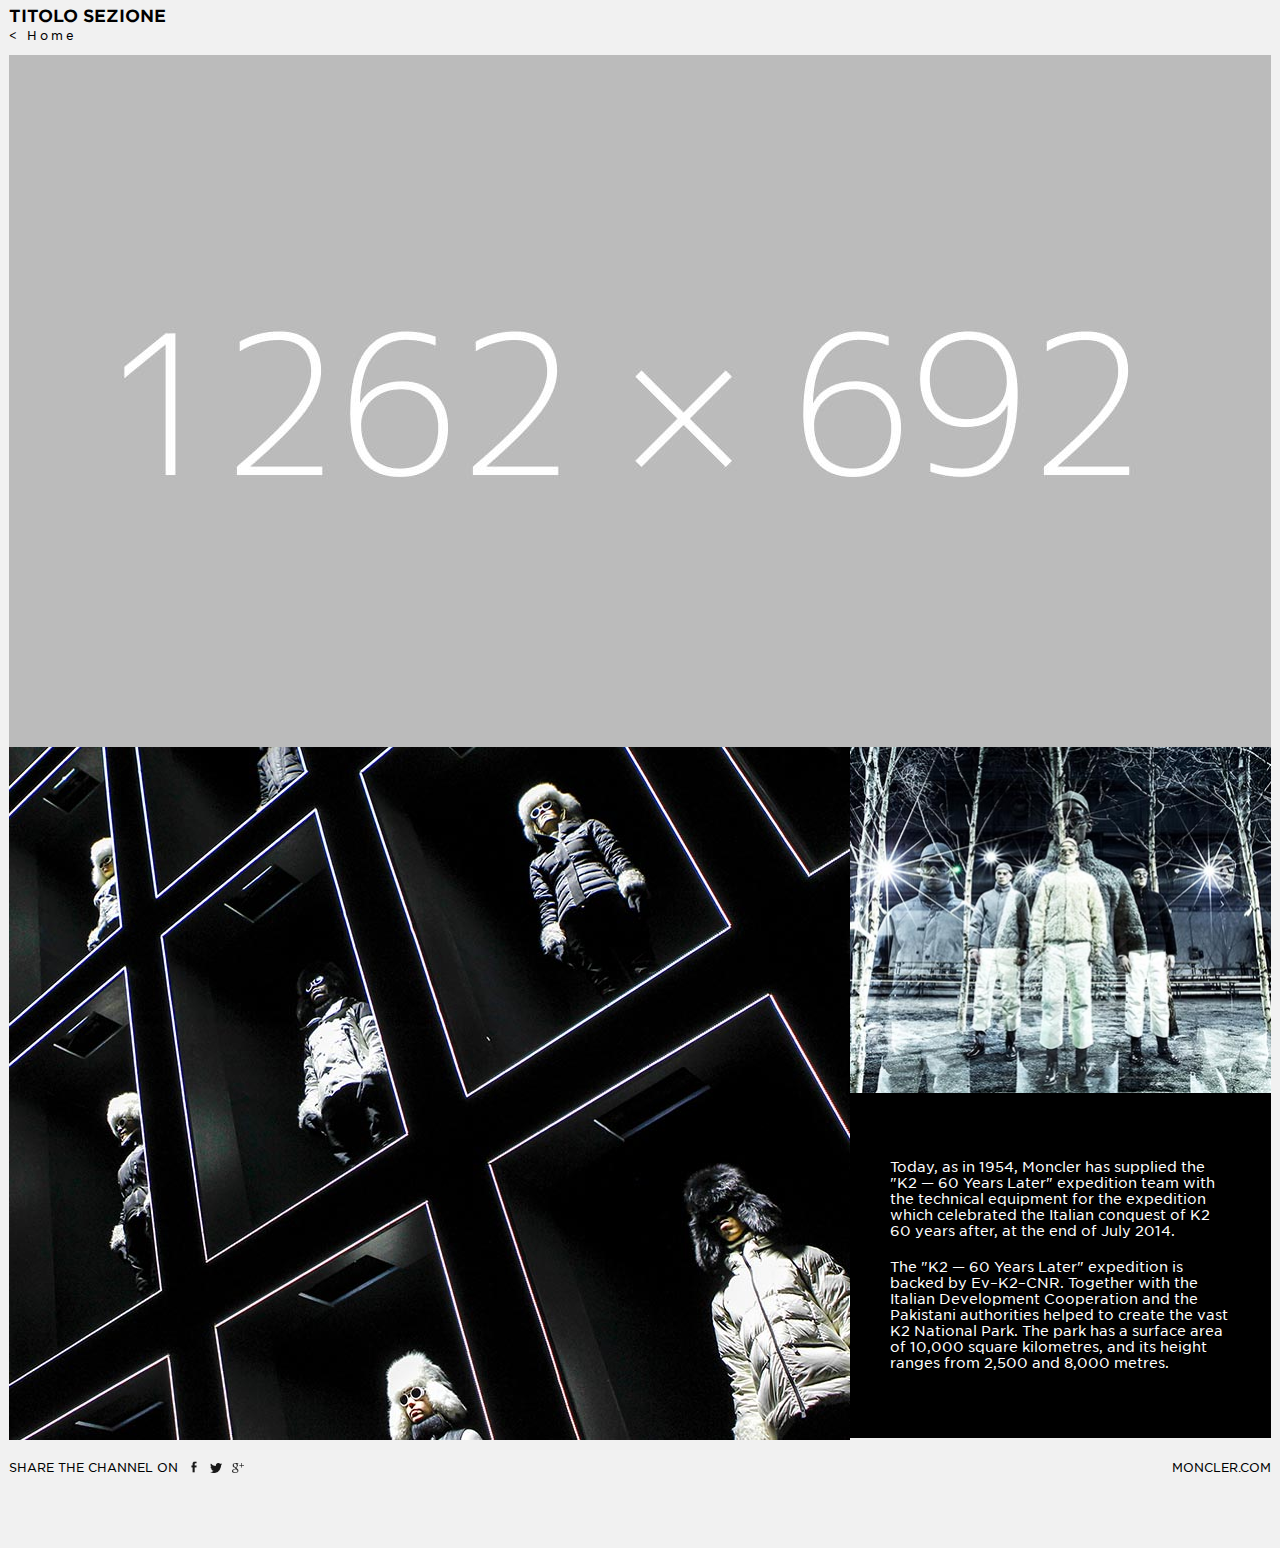
==== section1/index.html @ 12cee923 "near to finish..." ====
<html lang="en">
<head>
    <meta http-equiv="Content-Type" content="text/html; charset=utf-8" />
	
    <title>MC YT - Section 1</title>
		
    <!-- csss files -->
    <link rel="stylesheet" type="text/css" href="../css/gotham.css">
    <link rel="stylesheet" type="text/css" href="../css/general.css"/>
    <!-- javascript plugin files -->
    <script type="text/javascript" src="../js/plugins.js"></script>
    <!-- fallback for old IE -->
    <!--[if lt IE 9]>
        <script type="text/javascript" src="../js/respond.js"></script>
        <link rel="stylesheet" type="text/css" href="../css/oldIEfix.css"/>
    <![endif]-->
    
    <!-- include custom scripts -->
    <script type="text/javascript">var pageType="category"</script>
	<script type="text/javascript" src="../js/scripts.js"></script>
</head>
<body>
 
	<!-- page header -->
	<header role="banner" class="wrapper">
    	<h1>TITOLO SEZIONE</h1>
		<nav role="navigation">
			<a href="#">&lt; Home</a>
		</nav>
	</header>
    <!-- End page header -->
    
    <!-- page primary content -->
	<main role="main" class="wrapper">
    	<div class="mc_line">
        	<div class="mc_box mc_box_100 mc_box_single mc_videobox" data-videoid="NtgaOQZXb8I">
            	<div class="videoTarget"></div>
                <img class="mc_box_image videocover" src="../data/section1/line1_videocover.jpg">
                <div class="mc_overlay_layer">
                	<a class="mc_box_link" href="#linkToVideo1">
                        <div class="mc_overlay_wrapper">
                            <div class="mc_overlay_content">
                                <h1>Titolo</h1>
                                <h2>Sottotitolo</h2>
                            </div>
                        </div>
                    </a>
                </div>
            </div>
            <div class="clear"></div>
        </div>
        
    	<div class="mc_line">
        	<div class="mc_box mc_box_66 mc_box_single">
                <a class="mc_box_link" href="#">
                    <img class="mc_box_image" src="../data/hp/hp_line2_col2.jpg" />
                     <div class="mc_overlay_layer">
                        <div class="mc_overlay_wrapper">
                            <div class="mc_overlay_content">
                                <h1>Titolo</h1>
                                <h2>Sottotitolo</h2>
                            </div>
                        </div>
                    </div>
                </a>
            </div>
        	<div class="mc_box mc_box_33 mc_box_double">
            	<div class="mc_box mc_videobox" data-videoid="WqugSizBEGc">
            		<div class="videoTarget"></div>
                	<img class="mc_box_image videocover" src="../data/hp/hp_line2_col1_1.jpg" />
                    <div class="mc_overlay_layer">
                    	<a class="mc_box_link" href="#linkToVideo2">
                            <div class="mc_overlay_wrapper">
                                <div class="mc_overlay_content">
                                    <h1>Titolo</h1>
                                    <h2>Sottotitolo</h2>
                                </div>
                            </div>
                        </a>
                    </div>
                </div>
                <div class="mc_box mc_txt_box bg_black txt_white">
                	<img class="mc_box_blank_placeholder" src="../img/little_placeholder.png" />
                    <div class="mc_txt_layer">
                        <div class="mc_txt_wrapper">
                            <div class="mc_txt_content">
                               <p>Today, as in 1954, Moncler has supplied the "K2 — 60 Years Later" expedition team with the technical equipment for the expedition which celebrated the Italian conquest of K2 60 years after, at the end of July 2014.<br/></p>
                               <p class="txt_margin">The "K2 — 60 Years Later" expedition is backed by Ev–K2–CNR. Together with the Italian Development Cooperation and the Pakistani authorities helped to create the vast K2 National Park. The park has a surface area of 10,000 square kilometres, and its height ranges from 2,500 and 8,000 metres.</p>
                            </div>
                        </div>
                    </div>
				</div>
                <div class="clear"></div>
            </div>
            <div class="clear"></div>
        </div>
	</main>
    <!-- End page primary content -->

    <!-- page footer -->
	<footer role="contentinfo" class="wrapper">
        <div class="mc_brand_link"><a href="http://eng.moncler.com/" target="_blank">MONCLER.COM</a></div>
    	<div class="mc_share">
        	<div>SHARE THE CHANNEL ON</div>
            <div class="mc_social_wrapper">
                <span class="facebook"><a href="#" target="_blank"></a></span>
                <span class="twitter"><a href="#" target="_blank"></a></span>
                <span class="gplus"><a href="#" target="_blank"></a></span>
                <div class="clear"></div>
            </div>
            <div class="clear"></div>
        </div>
	</footer>
    <!-- End page footer -->
</body>
</html>
---- css/gotham.css ----
/*
	Copyright (C) 2011-2014 Hoefler & Co.
	This software is the property of Hoefler & Co. (H&Co).
	Your right to access and use this software is subject to the
	applicable License Agreement, or Terms of Service, that exists
	between you and H&Co. If no such agreement exists, you may not
	access or use this software for any purpose.
	This software may only be hosted at the locations specified in
	the applicable License Agreement or Terms of Service, and only
	for the purposes expressly set forth therein. You may not copy,
	modify, convert, create derivative works from or distribute this
	software in any way, or make it accessible to any third party,
	without first obtaining the written permission of H&Co.
	For more information, please visit us at http://typography.com.
	160684-75803-20141014
*/

@font-face{ font-family: "Gotham SSm A"; src: url([data-uri]); font-weight:400; font-style:normal; } @font-face{ font-family: "Gotham SSm A"; src: url([data-uri]); font-weight:400; font-style:italic; } @font-face{ font-family: "Gotham SSm A"; src: url([data-uri]); font-weight:700; font-style:normal; }
---- css/general.css ----
/* CSS Document */

/* CSS RESET */
/* html5doctor.com Reset v1.6.1 - http://cssreset.com */
html,body,div,span,object,iframe,h1,h2,h3,h4,h5,h6,p,blockquote,pre,abbr,address,cite,code,del,dfn,em,img,ins,kbd,q,samp,small,strong,sub,sup,var,b,i,dl,dt,dd,ol,ul,li,fieldset,form,label,legend,table,caption,tbody,tfoot,thead,tr,th,td,article,aside,canvas,details,figcaption,figure,footer,header,hgroup,menu,nav,section,summary,time,mark,audio,video{margin:0;padding:0;border:0;outline:0;font-size:100%;vertical-align:baseline;background:transparent}body{line-height:1}article,aside,details,figcaption,figure,footer,header,hgroup,menu,nav,section{display:block}nav ul{list-style:none}blockquote,q{quotes:none}blockquote:before,blockquote:after,q:before,q:after{content:none}a{margin:0;padding:0;font-size:100%;vertical-align:baseline;background:transparent}ins{background-color:#ff9;color:#000;text-decoration:none}mark{background-color:#ff9;color:#000;font-style:italic;font-weight:bold}del{text-decoration:line-through}abbr[title],dfn[title]{border-bottom:1px dotted;cursor:help}table{border-collapse:collapse;border-spacing:0}hr{display:block;height:1px;border:0;border-top:1px solid #ccc;margin:1em 0;padding:0}input,select{vertical-align:middle}
/* END CSS RESET */

/* IMPORT FONTS */
@font-face{font-family:'Swiss721BT-BoldCondensed';src:url('fonts/eot/style_10.eot');src:url('fonts/eot/style_10.eot?#iefix') format('embedded-opentype'),url('fonts/woff/style_10.woff') format('woff'),url('fonts/ttf/style_10.ttf') format('truetype'),url('fonts/svg/style_10.svg#Swiss721BT-BoldCondensed') format('svg')}
@font-face{font-family:'BauerBodoniBT-Roman';src:url('fonts/eot/style_659.eot');src:url('fonts/eot/style_659.eot?#iefix') format('embedded-opentype'),url('fonts/woff/style_659.woff') format('woff'),url('fonts/ttf/style_659.ttf') format('truetype'),url('fonts/svg/style_659.svg#BauerBodoniBT-Roman') format('svg')}
@font-face{font-family:'Montserrat-Regular';src:url('fonts/eot/Montserrat-Regular.eot');src:url('fonts/eot/Montserrat-Regular.eot?#iefix') format('embedded-opentype'),url('fonts/woff/Montserrat-Regular.woff') format('woff'),url('fonts/ttf/Montserrat-Regular.ttf') format('truetype'),url('fonts/svg/Montserrat-Regular.svg#Swiss721BT-BoldCondensed') format('svg')}
@font-face{font-family:'RobotoSlab-Regular';src:url('fonts/eot/RobotoSlab-Regular.eot');src:url('fonts/eot/RobotoSlab-Regular.eot?#iefix') format('embedded-opentype'),url('fonts/woff/RobotoSlab-Regular.woff') format('woff'),url('fonts/ttf/RobotoSlab-Regular.ttf') format('truetype'),url('fonts/svg/RobotoSlab-Regular.svg#BauerBodoniBT-Roman') format('svg')}
/* END IMPORT FONTS */


/* GLOBAL LAYOUT */
html,
body{
	background-color:#F1F1F1;
	font-size:100%;
	border:0;
	margin:0;
	font-family: Helvetica,Arial,sans-serif;
	color:#000;
}
a,a:hover{text-decoration:none;color:#000;}
img{
	max-width:100%;
	border:0;
}
.wrapper{
	max-width:1262px;
	margin:0 auto;
}
.clear{clear:both;}
.mc_line {
	display:block;
	width:100%;
	position:relative;
	overflow:hidden;
}
.mc_box{
	width:100%;
	position:relative;
	overflow:hidden;
	float:left;
}
.mc_box.mc_box_100{width:100%;}
.mc_box.mc_box_75{width:75%;}
.mc_box.mc_box_66{width:66.6666%;}
.mc_box.mc_box_50{width:50%;}
.mc_box.mc_box_33{width:33.3333%;}
.mc_box.mc_box_25{width:25%;}


.mc_box.mc_box_single{}
.mc_box.mc_box_double{}

img.mc_box_image{width:100%;}

.mc_overlay_layer{
	height:100%;
	width:100%;
	position:absolute;
	top:0;
	left:0;
	z-index:9001;
	background:url('../img/000000_55.png');
	-ms-filter:"progid:DXImageTransform.Microsoft.Alpha(Opacity=0)";
	filter:alpha(opacity=0);
	-moz-opacity:0;
	-khtml-opacity:0;
	opacity:0;
	-webkit-transition:opacity 0.5s ease-in;
	-webkit-backface-visibility:hidden;
	-moz-transition:opacity 0.5s ease-in;
	-o-transition:opacity 0.5s ease-in;
	transition:opacity 0.5s ease-in;
}
.mc_box a:hover .mc_overlay_layer,
.mc_box.mc_videobox:hover .mc_overlay_layer{
	-ms-filter:"progid:DXImageTransform.Microsoft.Alpha(Opacity=100)";
	filter:alpha(opacity=100);
	-moz-opacity:1;
	-khtml-opacity:1;
	opacity:1;
}
.mc_overlay_wrapper{
	display:table;
	width:100%;
	height:100%;
}
.mc_overlay_content{
	display:table-cell;
	vertical-align:middle;
	text-align:center;
	text-transform:uppercase;
}
.mc_overlay_content h1{
	font-family:'BauerBodoniBT-Roman';
	font-size:45px;
	line-height:45px;
	letter-spacing:3px;
	font-weight:normal;
	color:#ffffff;
	margin-bottom:5px;
}
.mc_overlay_content h2{
	font-family:'Gotham SSm A','Gotham SSm B';
	font-size:30px;
	line-height:30px;
	font-weight:normal;
	color:#ff0000;
}
.mc_box.mc_box_33 .mc_overlay_content h1{
	font-size:40px;
	line-height:40px;
}
.mc_box.mc_box_33 .mc_overlay_content h2{
	font-size:25px;
	line-height:25px;
}
.bg_black{background-color:#000;}
.txt_white{color:#FFFFFF;}
.mc_box_blank_placeholder{
	position:relative;
	z-index:1;
}
.mc_txt_box .mc_txt_layer{
	font-family:'Gotham SSm A','Gotham SSm B';
	font-size:14px;
	line-height:16px;
	position:absolute;
	top:0;
	left:0;
	width:100%;
	height:100%;
	z-index:5;
}
.mc_txt_box .mc_txt_wrapper{
	display:table;
	width:100%;
	height:100%;
}
.mc_txt_box .mc_txt_content{
	display:table-cell;
	text-align:left;
	vertical-align:middle;
	padding:0 40px;
}
.mc_txt_box .mc_txt_content .txt_margin{
	margin-top:20px;
}
/* END GLOBAL LAYOUT */


/* HEADER LAYOUT */
header {
	height:55px;
	font-family:'Gotham SSm A','Gotham SSm B';
	font-size:12px;
	line-height:13px;
}
header h1{
	font-size:17px;
	font-weight:bold;
	line-height:17px;
	text-align:left;
	padding: 8px 0 0 0;
}
header nav a{
	display:block;
	text-align:left;
	font-size:12px;
	line-height:12px;
	margin-top:5px;
	letter-spacing:3px;
}
/* END HEADER LAYOUT */



/* FOOTER LAYOUT */
footer{
	height:55px;
	font-family:'Gotham SSm A','Gotham SSm B';
	font-size:12px;
	line-height:13px;
}
footer .mc_brand_link{
	float:right;
	height:12px;
	padding:21px 0;
}
footer .mc_share div{
	float:left;
	height:12px;
	padding:21px 0;
}
footer .mc_social_wrapper{
	margin-left:10px;
}
footer .mc_social_wrapper span {
	-ms-filter:"progid:DXImageTransform.Microsoft.Alpha(Opacity=90)";
	filter:alpha(opacity=90);
	-moz-opacity:0.9;
	-khtml-opacity:0.9;
	opacity:0.9;
}
footer .mc_social_wrapper span.twitter {margin:0 10px;}
/* END FOOTER LAYOUT */



/* SOCIAL */
.mc_social_wrapper span{
	display:block;
	float:left;
}
.mc_social_wrapper span a {
	height: 12px;
    width: 12px;
	display:block;
	background-size:contain;
	background-position:bottom center;
	background-repeat:no-repeat;
}
span.facebook a{background-image: url("../img/social/b_facebook.png");}
span.twitter a{background-image: url("../img/social/b_twitter.png");}
span.pinterest a{background-image: url("../img/social/b_pinterest.png");}
span.instagram a{background-image: url("../img/social/b_instagram.png");}
span.youtube a{background-image: url("../img/social/b_youtube.png");}
span.gplus a{background-image: url("../img/social/b_gplus.png");}
/* END SOCIAL */


/* VIDEOPLAYERS LAYOUT */
.mc_videobox .videocover {
	position:relative;
	z-index:200;
}
.mc_videobox iframe {
	position:absolute;
	top:0;
	left:0;
	width:100%;
	height:100%;
	z-index:100;
}
.mc_videobox .mc_overlay_layer{
	background:url('../img/000000_25.png');
	-ms-filter:"progid:DXImageTransform.Microsoft.Alpha(Opacity=0)";
	filter:alpha(opacity=0);
	-moz-opacity:0;
	-khtml-opacity:0;
	opacity:0;
	-webkit-transition:opacity 0.5s ease-in;
	-webkit-backface-visibility:hidden;
	-moz-transition:opacity 0.5s ease-in;
	-o-transition:opacity 0.5s ease-in;
	transition:opacity 0.5s ease-in;
}
.mc_box a:hover .mc_overlay_layer,
.mc_box.mc_videobox:hover .mc_overlay_layer{
	-ms-filter:"progid:DXImageTransform.Microsoft.Alpha(Opacity=100)";
	filter:alpha(opacity=100);
	-moz-opacity:1;
	-khtml-opacity:1;
	opacity:1;
}

#mc_singleVideo.mc_videobox iframe {
	position:relative;
	top:inherit;
	left:inherit;
}
#videoInfoTarget{
	padding:10px 0 0 0;
	font-family:'Gotham SSm A','Gotham SSm B';
	font-size:14px;
	line-height:14px;
}
#videoInfoTarget #videoTitleTarget{
	text-transform:uppercase;
	font-weight:bold;
}
#videoInfoTarget #videoDescTarget p {margin-top:20px;}
#videoInfoTarget .mc_social_wrapper{float:right;}
#videoInfoTarget .mc_social_wrapper span.facebook {margin:0 0 0 10px;}
#videoInfoTarget .mc_social_wrapper span.twitter {margin:0 10px;}
/* VIDEOPLAYERS LAYOUT */

/*********************************
M E D I A   Q U E R Y 
***********************************/
@media (max-width:1056px){
	.wrapper{
		max-width:1056px;
	}
}
@media (max-width:850px){
	.wrapper{
		max-width:850px;
	}
}
/*********************************
M E D I A   Q U E R Y 
***********************************/
---- css/oldIEfix.css ----
<!DOCTYPE html PUBLIC "-//W3C//DTD XHTML 1.0 Transitional//EN" "http://www.w3.org/TR/xhtml1/DTD/xhtml1-transitional.dtd">
<html xmlns="http://www.w3.org/1999/xhtml">
<head>
<meta http-equiv="Content-Type" content="text/html; charset=utf-8" />
<title>Untitled Document</title>
</head>

<body>
</body>
</html>
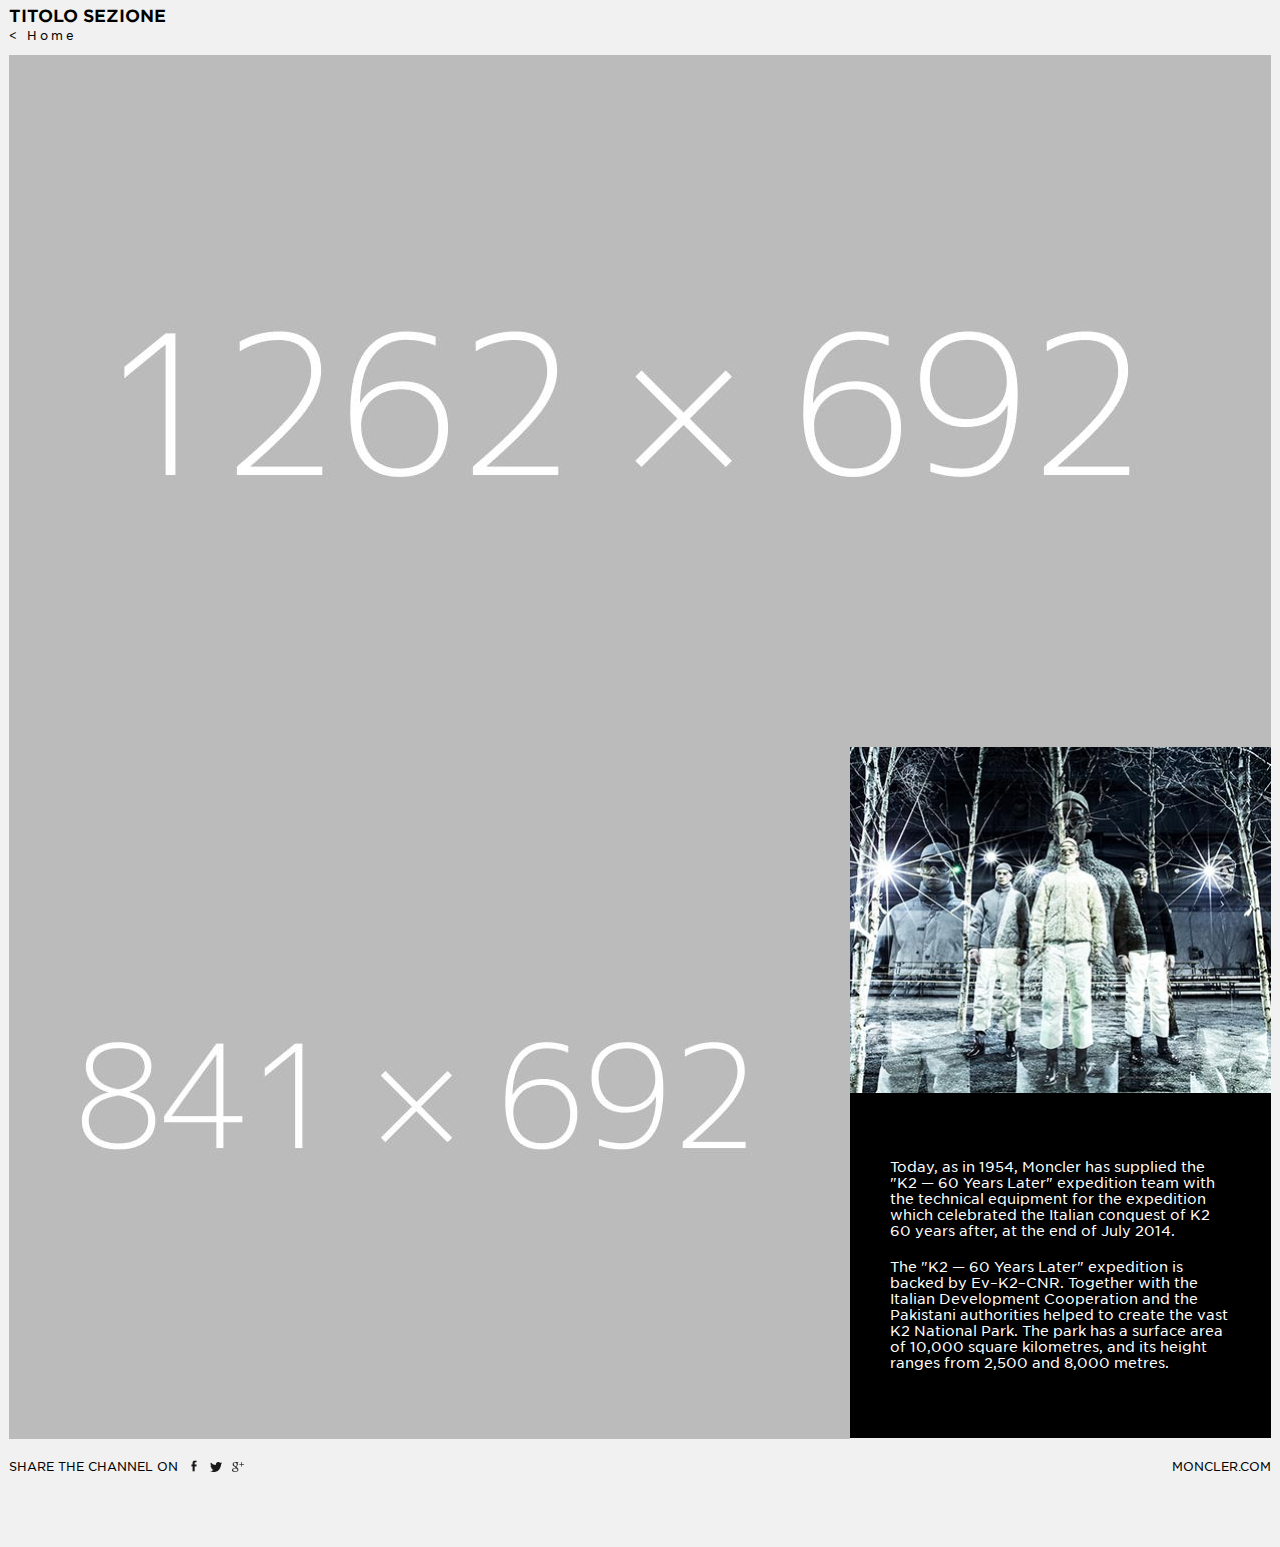
==== commit 65551b3b: "Some fix" ====
--- a/section1/index.html
+++ b/section1/index.html
@@ -25,7 +25,7 @@
 	<header role="banner" class="wrapper">
     	<h1>TITOLO SEZIONE</h1>
 		<nav role="navigation">
-			<a href="#">&lt; Home</a>
+			<a href="../">&lt; Home</a>
 		</nav>
 	</header>
     <!-- End page header -->
@@ -37,7 +37,7 @@
             	<div class="videoTarget"></div>
                 <img class="mc_box_image videocover" src="../data/section1/line1_videocover.jpg">
                 <div class="mc_overlay_layer">
-                	<a class="mc_box_link" href="#linkToVideo1">
+                	<a class="mc_box_link" href="video1">
                         <div class="mc_overlay_wrapper">
                             <div class="mc_overlay_content">
                                 <h1>Titolo</h1>
@@ -103,9 +103,9 @@
     	<div class="mc_share">
         	<div>SHARE THE CHANNEL ON</div>
             <div class="mc_social_wrapper">
-                <span class="facebook"><a href="#" target="_blank"></a></span>
-                <span class="twitter"><a href="#" target="_blank"></a></span>
-                <span class="gplus"><a href="#" target="_blank"></a></span>
+                <span class="facebook"><a href="http://www.facebook.com/sharer.php?u={can_easy_replace_with_final_gadget_url}" target="_blank"></a></span>
+                <span class="twitter"><a href="https://twitter.com/intent/tweet?url={can_easy_replace_with_final_gadget_url}&amp;text=[Title]&amp;via=moncler" target="_blank"></a></span>
+                <span class="gplus"><a href="https://plus.google.com/share?url={can_easy_replace_with_final_gadget_url}" target="_blank"></a></span>
                 <div class="clear"></div>
             </div>
             <div class="clear"></div>
--- a/css/general.css
+++ b/css/general.css
@@ -57,7 +57,7 @@
 .mc_box.mc_box_double{}
 
 img.mc_box_image{width:100%;}
-
+.mc_box_link{display:block;}
 .mc_overlay_layer{
 	height:100%;
 	width:100%;
@@ -293,16 +293,17 @@
 /*********************************
 M E D I A   Q U E R Y 
 ***********************************/
+@media (max-width:1262px){
+	.wrapper{max-width:1056px;}
+	.mc_txt_box .mc_txt_layer{font-size:13px;line-height:14px;}
+	.mc_txt_box .mc_txt_content{padding:25px;}
+}
 @media (max-width:1056px){
-	.wrapper{
-		max-width:1056px;
-	}
-}
-@media (max-width:850px){
-	.wrapper{
-		max-width:850px;
-	}
-}
+	.wrapper{max-width:850px;}
+	.mc_txt_box .mc_txt_layer{font-size:10px;line-height:11px;}
+	.mc_txt_box .mc_txt_content{padding:15px;}
+}
+@media (max-width:850px){}
 /*********************************
 M E D I A   Q U E R Y 
 ***********************************/
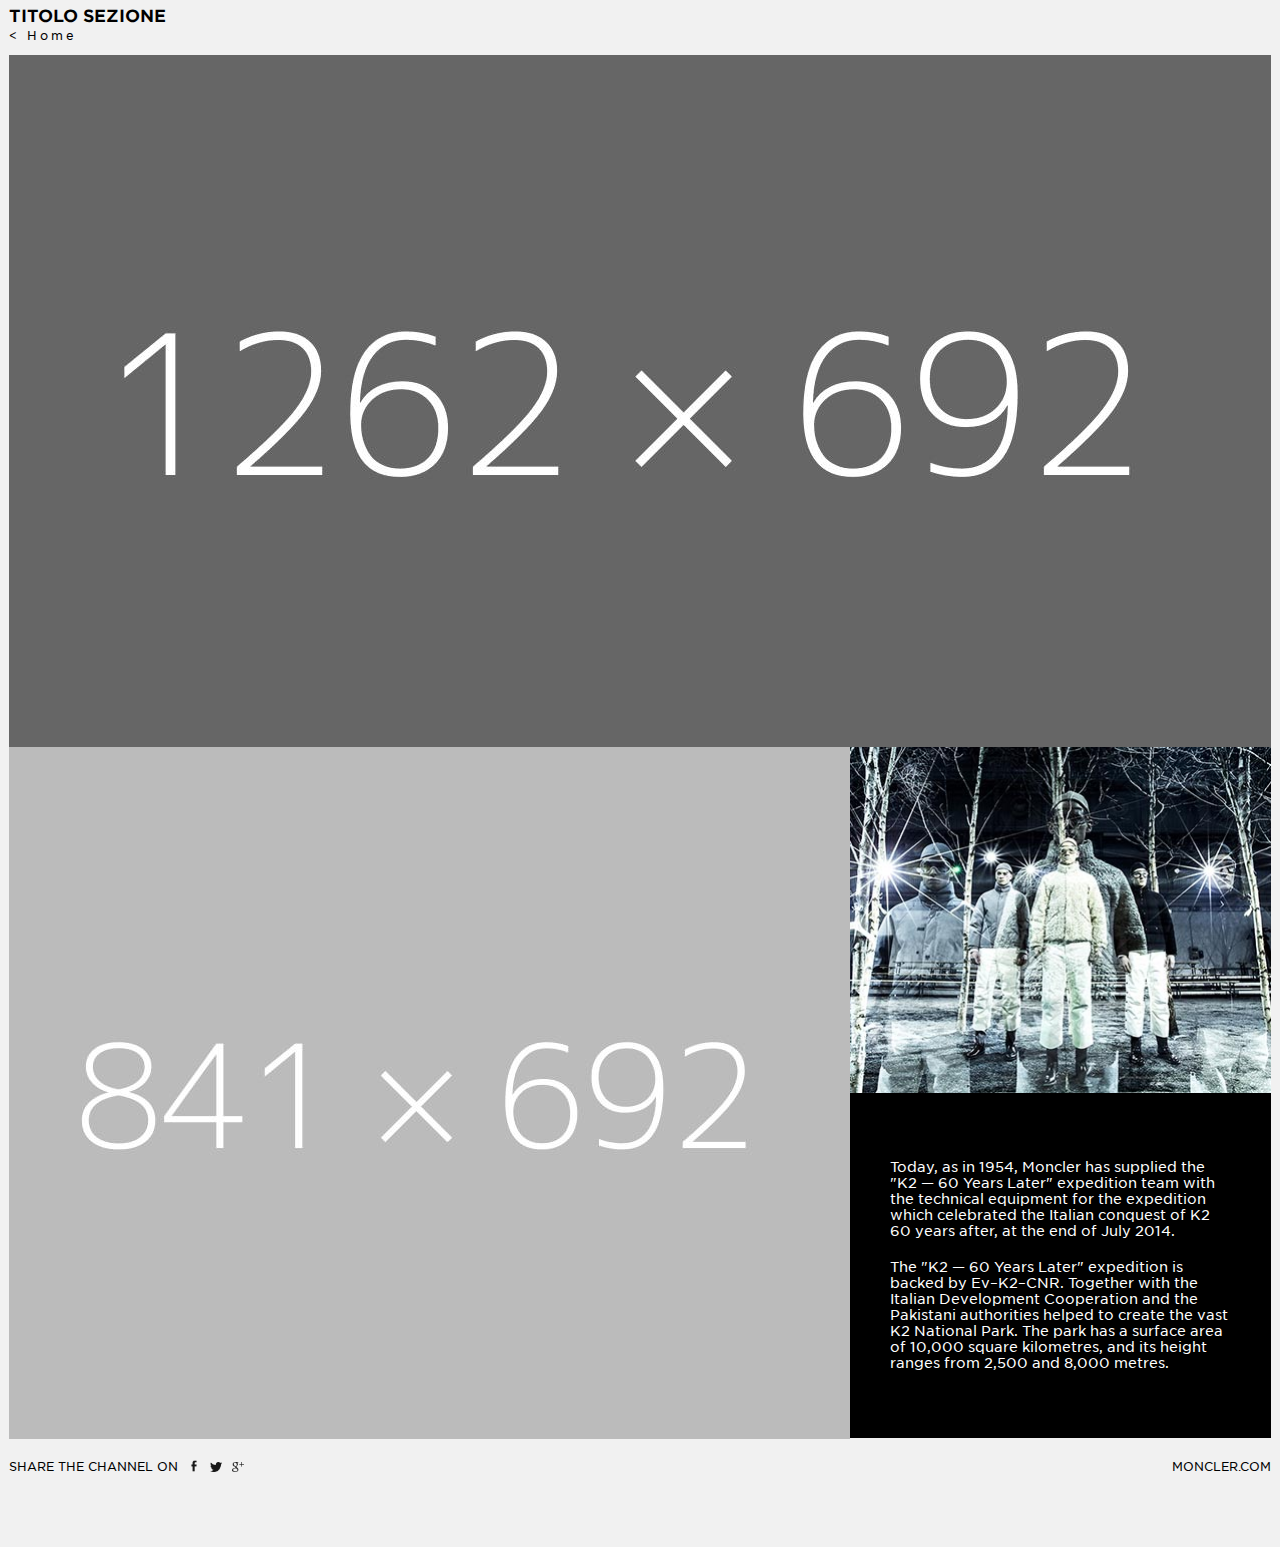
==== commit b1632f98: "changed some videos and other little things" ====
--- a/section1/index.html
+++ b/section1/index.html
@@ -51,18 +51,19 @@
         </div>
         
     	<div class="mc_line">
-        	<div class="mc_box mc_box_66 mc_box_single">
-                <a class="mc_box_link" href="#">
-                    <img class="mc_box_image" src="../data/hp/hp_line2_col2.jpg" />
+        	<div class="mc_box mc_box_66 mc_box_single mc_videobox" data-videoid="BFf7eG0WRrk">
+                <div class="videoTarget"></div>
+                    <img class="mc_box_image videocover" src="../data/hp/hp_line2_col2.jpg" />
                      <div class="mc_overlay_layer">
-                        <div class="mc_overlay_wrapper">
-                            <div class="mc_overlay_content">
-                                <h1>Titolo</h1>
-                                <h2>Sottotitolo</h2>
+                		<a class="mc_box_link" href="#linkToVideo">
+                            <div class="mc_overlay_wrapper">
+                                <div class="mc_overlay_content">
+                                    <h1>Titolo</h1>
+                                    <h2>Sottotitolo</h2>
+                                </div>
                             </div>
-                        </div>
+                		</a>
                     </div>
-                </a>
             </div>
         	<div class="mc_box mc_box_33 mc_box_double">
             	<div class="mc_box mc_videobox" data-videoid="WqugSizBEGc">
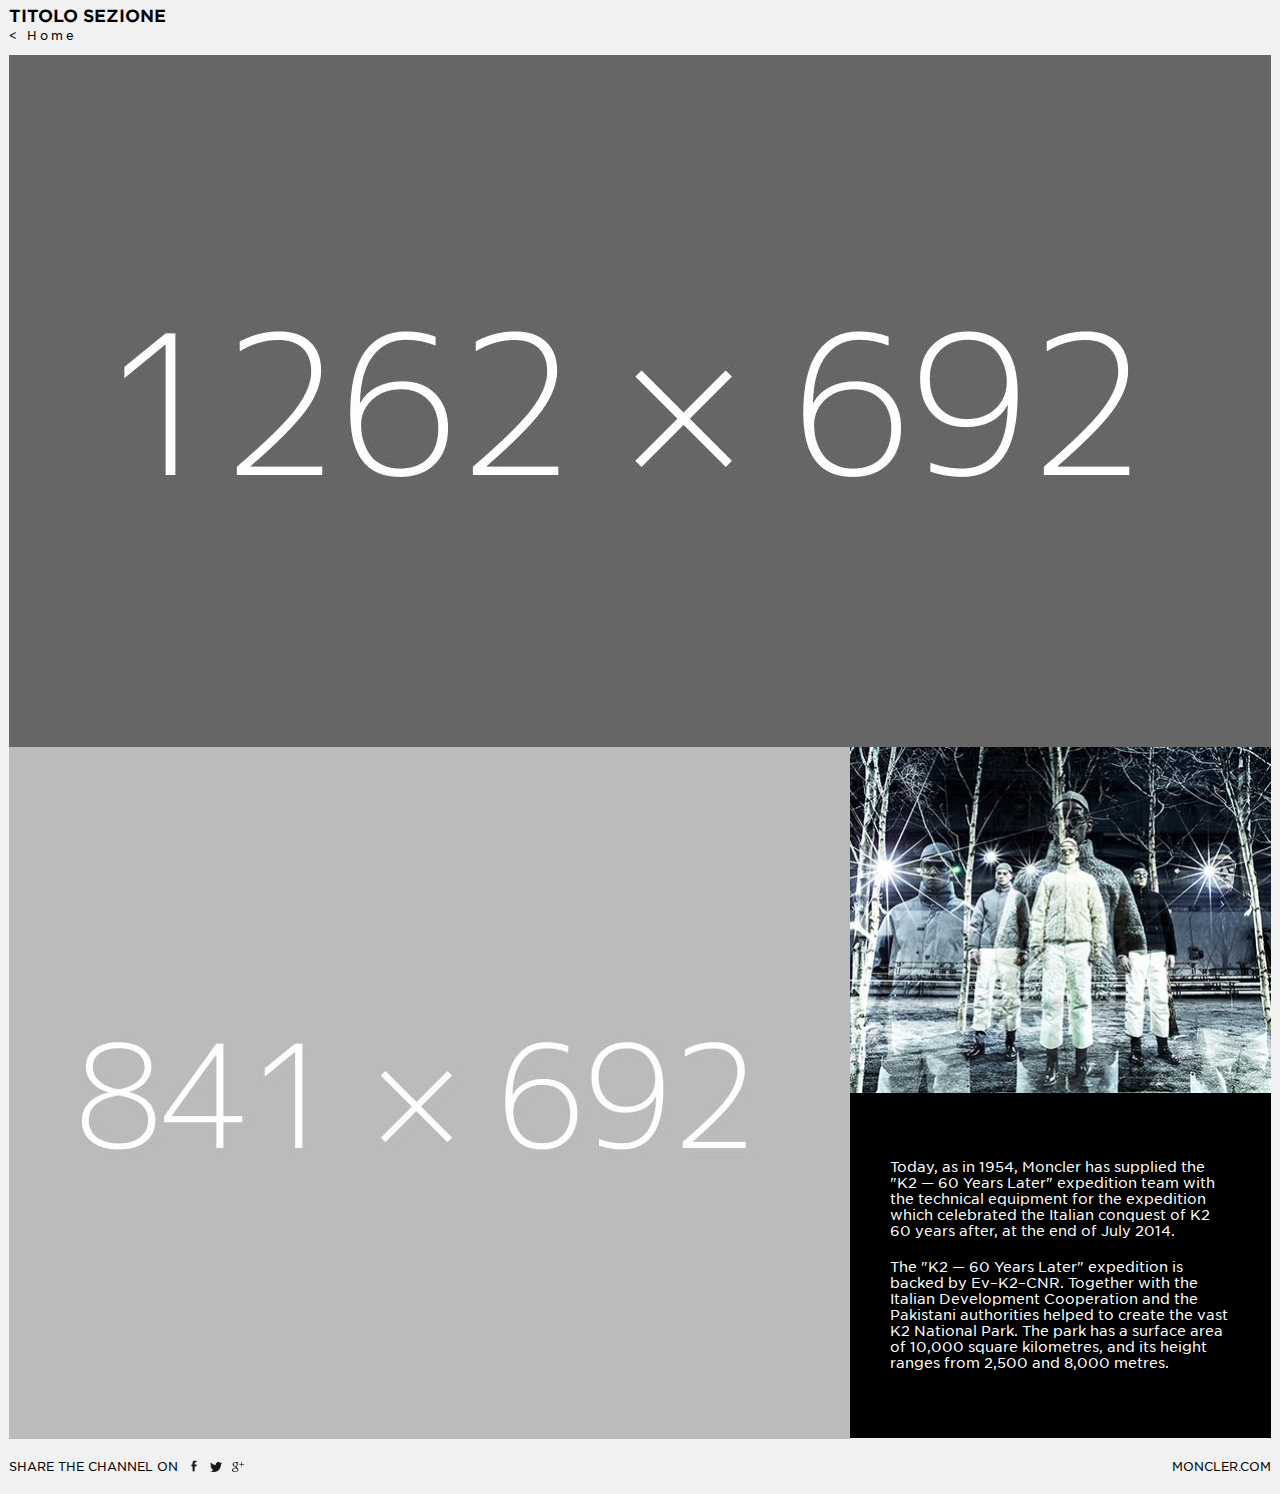
==== commit 340cf90e: "a try to embed" ====
--- a/section1/index.html
+++ b/section1/index.html
@@ -20,57 +20,24 @@
 	<script type="text/javascript" src="../js/scripts.js"></script>
 </head>
 <body>
- 
-	<!-- page header -->
-	<header role="banner" class="wrapper">
-    	<h1>TITOLO SEZIONE</h1>
-		<nav role="navigation">
-			<a href="../">&lt; Home</a>
-		</nav>
-	</header>
-    <!-- End page header -->
-    
-    <!-- page primary content -->
-	<main role="main" class="wrapper">
-    	<div class="mc_line">
-        	<div class="mc_box mc_box_100 mc_box_single mc_videobox" data-videoid="NtgaOQZXb8I">
-            	<div class="videoTarget"></div>
-                <img class="mc_box_image videocover" src="../data/section1/line1_videocover.jpg">
-                <div class="mc_overlay_layer">
-                	<a class="mc_box_link" href="video1">
-                        <div class="mc_overlay_wrapper">
-                            <div class="mc_overlay_content">
-                                <h1>Titolo</h1>
-                                <h2>Sottotitolo</h2>
-                            </div>
-                        </div>
-                    </a>
-                </div>
-            </div>
-            <div class="clear"></div>
-        </div>
+	<div id="the_main_gadget_wrap">
+        <!-- page header -->
+        <header role="banner" class="wrapper">
+            <h1>TITOLO SEZIONE</h1>
+            <nav role="navigation">
+                <a href="../">&lt; Home</a>
+            </nav>
+        </header>
+        <!-- End page header -->
         
-    	<div class="mc_line">
-        	<div class="mc_box mc_box_66 mc_box_single mc_videobox" data-videoid="BFf7eG0WRrk">
-                <div class="videoTarget"></div>
-                    <img class="mc_box_image videocover" src="../data/hp/hp_line2_col2.jpg" />
-                     <div class="mc_overlay_layer">
-                		<a class="mc_box_link" href="#linkToVideo">
-                            <div class="mc_overlay_wrapper">
-                                <div class="mc_overlay_content">
-                                    <h1>Titolo</h1>
-                                    <h2>Sottotitolo</h2>
-                                </div>
-                            </div>
-                		</a>
-                    </div>
-            </div>
-        	<div class="mc_box mc_box_33 mc_box_double">
-            	<div class="mc_box mc_videobox" data-videoid="WqugSizBEGc">
-            		<div class="videoTarget"></div>
-                	<img class="mc_box_image videocover" src="../data/hp/hp_line2_col1_1.jpg" />
+        <!-- page primary content -->
+        <main role="main" class="wrapper">
+            <div class="mc_line">
+                <div class="mc_box mc_box_100 mc_box_single mc_videobox" data-videoid="NtgaOQZXb8I">
+                    <div class="videoTarget"></div>
+                    <img class="mc_box_image videocover" src="../data/section1/line1_videocover.jpg">
                     <div class="mc_overlay_layer">
-                    	<a class="mc_box_link" href="#linkToVideo2">
+                        <a class="mc_box_link" href="video1">
                             <div class="mc_overlay_wrapper">
                                 <div class="mc_overlay_content">
                                     <h1>Titolo</h1>
@@ -80,38 +47,72 @@
                         </a>
                     </div>
                 </div>
-                <div class="mc_box mc_txt_box bg_black txt_white">
-                	<img class="mc_box_blank_placeholder" src="../img/little_placeholder.png" />
-                    <div class="mc_txt_layer">
-                        <div class="mc_txt_wrapper">
-                            <div class="mc_txt_content">
-                               <p>Today, as in 1954, Moncler has supplied the "K2 — 60 Years Later" expedition team with the technical equipment for the expedition which celebrated the Italian conquest of K2 60 years after, at the end of July 2014.<br/></p>
-                               <p class="txt_margin">The "K2 — 60 Years Later" expedition is backed by Ev–K2–CNR. Together with the Italian Development Cooperation and the Pakistani authorities helped to create the vast K2 National Park. The park has a surface area of 10,000 square kilometres, and its height ranges from 2,500 and 8,000 metres.</p>
+                <div class="clear"></div>
+            </div>
+            
+            <div class="mc_line">
+                <div class="mc_box mc_box_66 mc_box_single mc_videobox" data-videoid="BFf7eG0WRrk">
+                    <div class="videoTarget"></div>
+                        <img class="mc_box_image videocover" src="../data/hp/hp_line2_col2.jpg" />
+                         <div class="mc_overlay_layer">
+                            <a class="mc_box_link" href="#linkToVideo">
+                                <div class="mc_overlay_wrapper">
+                                    <div class="mc_overlay_content">
+                                        <h1>Titolo</h1>
+                                        <h2>Sottotitolo</h2>
+                                    </div>
+                                </div>
+                            </a>
+                        </div>
+                </div>
+                <div class="mc_box mc_box_33 mc_box_double">
+                    <div class="mc_box mc_videobox" data-videoid="WqugSizBEGc">
+                        <div class="videoTarget"></div>
+                        <img class="mc_box_image videocover" src="../data/hp/hp_line2_col1_1.jpg" />
+                        <div class="mc_overlay_layer">
+                            <a class="mc_box_link" href="#linkToVideo2">
+                                <div class="mc_overlay_wrapper">
+                                    <div class="mc_overlay_content">
+                                        <h1>Titolo</h1>
+                                        <h2>Sottotitolo</h2>
+                                    </div>
+                                </div>
+                            </a>
+                        </div>
+                    </div>
+                    <div class="mc_box mc_txt_box bg_black txt_white">
+                        <img class="mc_box_blank_placeholder" src="../img/little_placeholder.png" />
+                        <div class="mc_txt_layer">
+                            <div class="mc_txt_wrapper">
+                                <div class="mc_txt_content">
+                                   <p>Today, as in 1954, Moncler has supplied the "K2 — 60 Years Later" expedition team with the technical equipment for the expedition which celebrated the Italian conquest of K2 60 years after, at the end of July 2014.<br/></p>
+                                   <p class="txt_margin">The "K2 — 60 Years Later" expedition is backed by Ev–K2–CNR. Together with the Italian Development Cooperation and the Pakistani authorities helped to create the vast K2 National Park. The park has a surface area of 10,000 square kilometres, and its height ranges from 2,500 and 8,000 metres.</p>
+                                </div>
                             </div>
                         </div>
                     </div>
-				</div>
+                    <div class="clear"></div>
+                </div>
                 <div class="clear"></div>
             </div>
-            <div class="clear"></div>
-        </div>
-	</main>
-    <!-- End page primary content -->
-
-    <!-- page footer -->
-	<footer role="contentinfo" class="wrapper">
-        <div class="mc_brand_link"><a href="http://eng.moncler.com/" target="_blank">MONCLER.COM</a></div>
-    	<div class="mc_share">
-        	<div>SHARE THE CHANNEL ON</div>
-            <div class="mc_social_wrapper">
-                <span class="facebook"><a href="http://www.facebook.com/sharer.php?u={can_easy_replace_with_final_gadget_url}" target="_blank"></a></span>
-                <span class="twitter"><a href="https://twitter.com/intent/tweet?url={can_easy_replace_with_final_gadget_url}&amp;text=[Title]&amp;via=moncler" target="_blank"></a></span>
-                <span class="gplus"><a href="https://plus.google.com/share?url={can_easy_replace_with_final_gadget_url}" target="_blank"></a></span>
+        </main>
+        <!-- End page primary content -->
+    
+        <!-- page footer -->
+        <footer role="contentinfo" class="wrapper">
+            <div class="mc_brand_link"><a href="http://eng.moncler.com/" target="_blank">MONCLER.COM</a></div>
+            <div class="mc_share">
+                <div>SHARE THE CHANNEL ON</div>
+                <div class="mc_social_wrapper">
+                    <span class="facebook"><a href="http://www.facebook.com/sharer.php?u={can_easy_replace_with_final_gadget_url}" target="_blank"></a></span>
+                    <span class="twitter"><a href="https://twitter.com/intent/tweet?url={can_easy_replace_with_final_gadget_url}&amp;text=[Title]&amp;via=moncler" target="_blank"></a></span>
+                    <span class="gplus"><a href="https://plus.google.com/share?url={can_easy_replace_with_final_gadget_url}" target="_blank"></a></span>
+                    <div class="clear"></div>
+                </div>
                 <div class="clear"></div>
             </div>
-            <div class="clear"></div>
-        </div>
-	</footer>
-    <!-- End page footer -->
+        </footer>
+        <!-- End page footer -->
+    </div>
 </body>
 </html>--- a/css/general.css
+++ b/css/general.css
@@ -22,6 +22,7 @@
 	margin:0;
 	font-family: Helvetica,Arial,sans-serif;
 	color:#000;
+	height:auto;
 }
 a,a:hover{text-decoration:none;color:#000;}
 img{
@@ -294,12 +295,12 @@
 M E D I A   Q U E R Y 
 ***********************************/
 @media (max-width:1262px){
-	.wrapper{max-width:1056px;}
+	/*.wrapper{max-width:1056px;}*/
 	.mc_txt_box .mc_txt_layer{font-size:13px;line-height:14px;}
 	.mc_txt_box .mc_txt_content{padding:25px;}
 }
 @media (max-width:1056px){
-	.wrapper{max-width:850px;}
+	/*.wrapper{max-width:850px;}*/
 	.mc_txt_box .mc_txt_layer{font-size:10px;line-height:11px;}
 	.mc_txt_box .mc_txt_content{padding:15px;}
 }
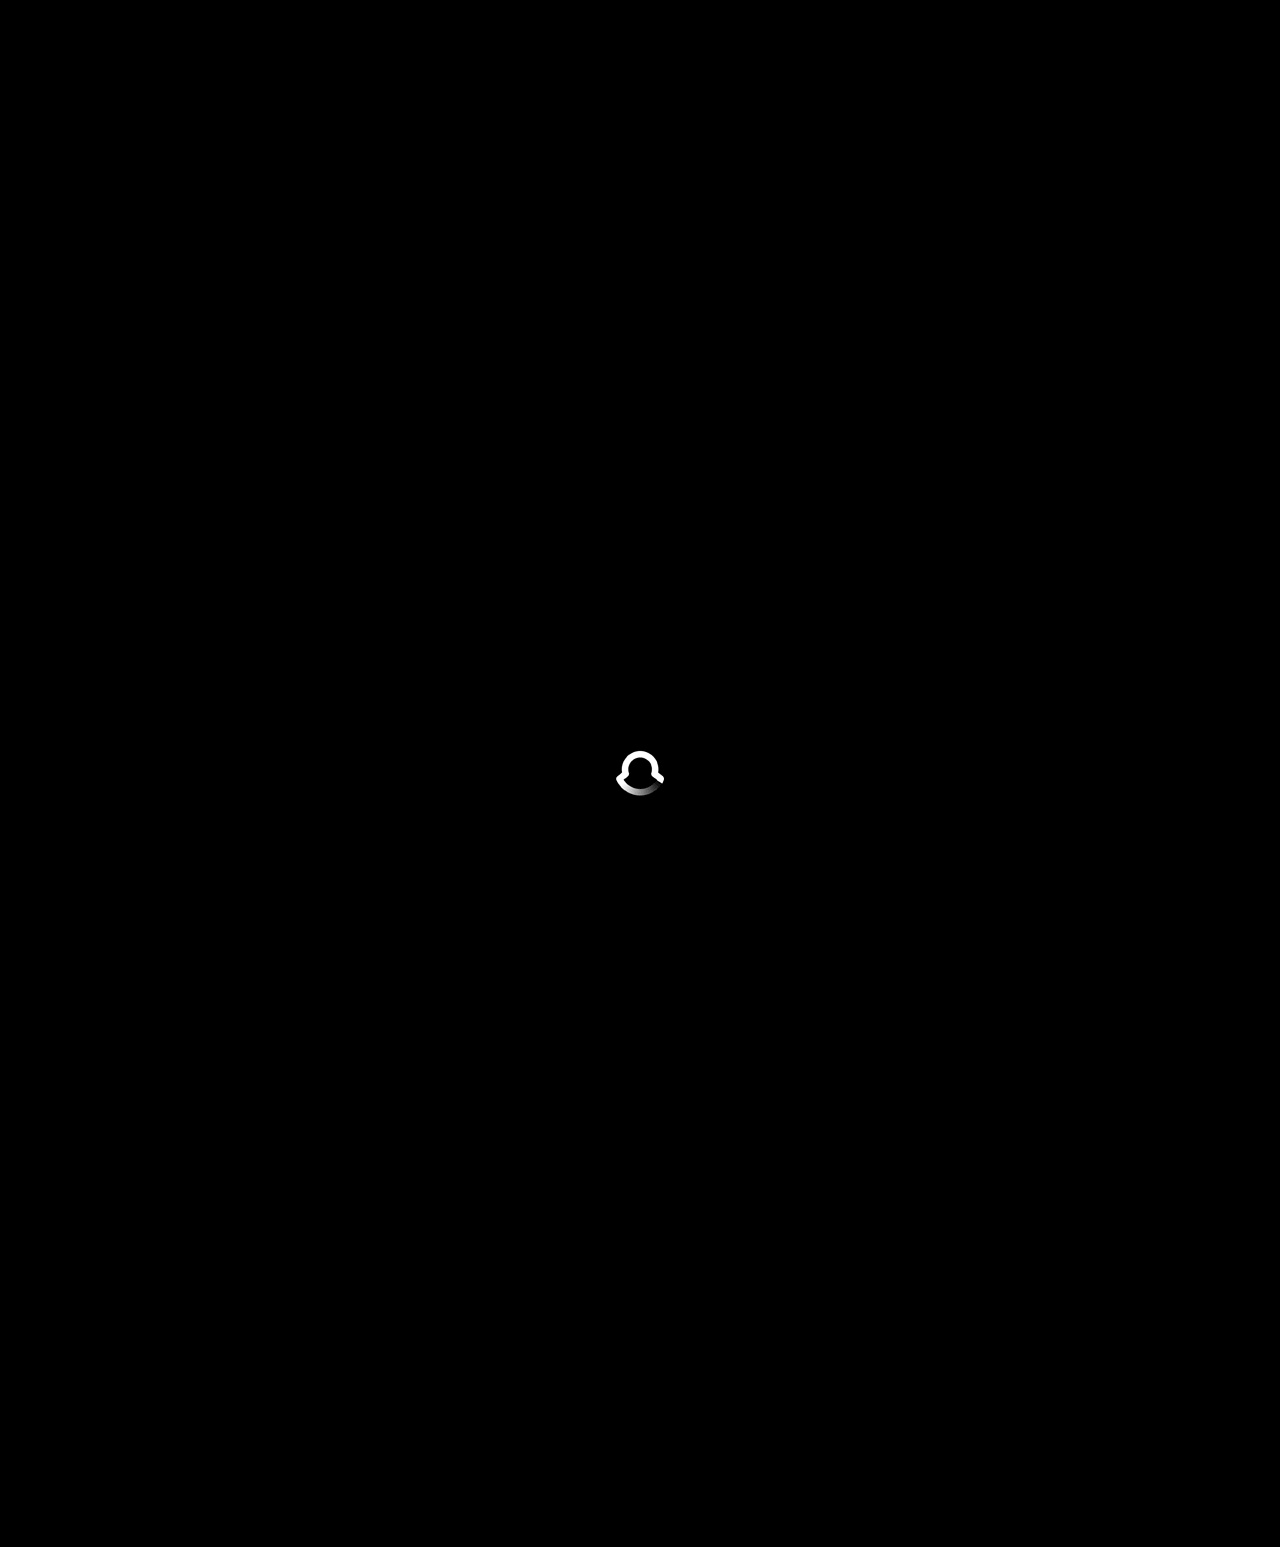
==== commit 97df1c49: "other thigs" ====
--- a/section1/index.html
+++ b/section1/index.html
@@ -20,6 +20,7 @@
 	<script type="text/javascript" src="../js/scripts.js"></script>
 </head>
 <body>
+	<div id="mc_pageloader"></div>
 	<div id="the_main_gadget_wrap">
         <!-- page header -->
         <header role="banner" class="wrapper">
--- a/css/general.css
+++ b/css/general.css
@@ -23,12 +23,31 @@
 	font-family: Helvetica,Arial,sans-serif;
 	color:#000;
 	height:auto;
+	position:relative;
 }
 a,a:hover{text-decoration:none;color:#000;}
 img{
 	max-width:100%;
 	border:0;
 }
+
+/*hide page content while images are loading*/
+#the_main_gadget_wrap {display:none;}
+#mc_pageloader{
+	display:block;
+	position:absolute;
+	top:0;
+	left:0;
+	width:100%;
+	height:100%;
+	background-image:url('../img/preloader-black.gif');
+	background-repeat:no-repeat;
+	background-color:#000;
+	background-position:center;
+}
+/*end hide page content while images are loading*/
+
+
 .wrapper{
 	max-width:1262px;
 	margin:0 auto;
